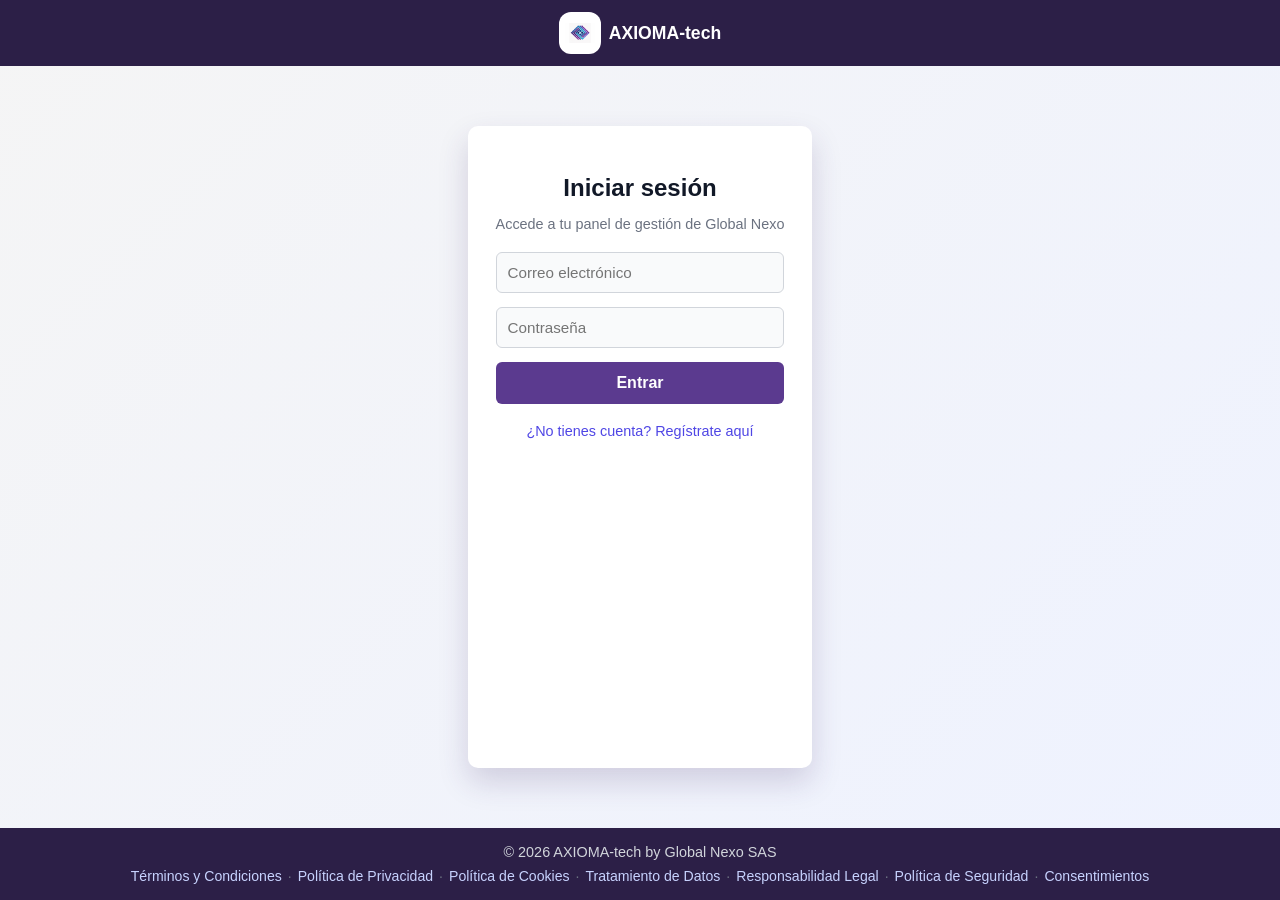
==== index.html @ b4995c37 "Add files via upload" ====
<!DOCTYPE html>
<html lang="es">
<head>
  <meta charset="UTF-8">
  <meta name="viewport" content="width=device-width, initial-scale=1.0">
  <title>AXIOMA | Iniciar sesión</title>

  <!-- CSS GLOBAL (ruta corregida) -->
  <link rel="stylesheet" href="css/main.css">
  <link rel="stylesheet" href="css/login.css">
</head>

<body>
  <div class="main">
    <h2>Iniciar sesión</h2>

    <p>
      Accede a tu panel de gestión de Global Nexo
    </p>

    <form id="loginForm">
      <input id="emailInput" type="email" placeholder="Correo electrónico" required>
      <input id="passwordInput" type="password" placeholder="Contraseña" required>
      <button type="submit">Entrar</button>
    </form>

    <div class="login-extra">
      <a href="./registro/index.html" class="registro-link">
        ¿No tienes cuenta? Regístrate aquí
      </a>
    </div>
  </div>

  <!-- JS (también corregido por consistencia) -->
  <script type="module" src="js/auth.js"></script>
  <script type="module" src="js/public_chrome.js"></script>
  <script type="module" src="js/footer.js"></script>
</body>
</html>
---- css/main.css ----
/* =========================
   RESET + BASE
========================= */
* {
  box-sizing: border-box;
}

body {
  margin: 0;
  font-family: Tahoma, "Segoe UI", Arial, sans-serif;
  background: linear-gradient(135deg, #f5f5f5, #eef2ff);
  color: #111827;
  min-height: 100vh;
  display: flex;
  flex-direction: column;
  overflow-x: hidden;
}

/* =========================
   HEADER GLOBAL
========================= */
.app-header {
  background: #2c1f47;
  color: white;
  padding: 12px 20px;
  display: grid;
  grid-template-columns: auto 1fr auto;
  align-items: center;
  gap: 16px;
}

.app-header .logo {
  font-weight: bold;
  display: flex;
  align-items: center;
  gap: 8px;
}

.logo-mark-wrap {
  width: 42px;
  height: 42px;
  border-radius: 12px;
  background: #ffffff;
  display: grid;
  place-items: center;
}

.logo-mark {
  width: 30px;
  height: 30px;
  object-fit: contain;
}

.app-header.public-header {
  grid-template-columns: 1fr;
  justify-items: center;
}

.app-header.public-header .public-logo {
  font-size: 1.1rem;
  font-weight: 800;
}


.app-header .empresa-header-nombre {
  text-align: center;
  color: #ffffff;
  font-size: 1.1rem;
  font-weight: 800;
  letter-spacing: 0.02em;
}

.app-header nav {
  display: flex;
  align-items: center;
  gap: 12px;
}

.app-header nav a {
  color: white;
  text-decoration: none;
  font-size: 0.95rem;
}

.app-header nav a:hover {
  text-decoration: underline;
}

.app-header .logout-btn {
  padding: 6px 12px;
  font-size: 0.9rem;
  background: transparent;
  border: 1px solid #e5e7eb;
  color: #ffffff;
}

.app-header .logout-btn:hover {
  background: rgba(255, 255, 255, 0.12);
}

/* =========================
   CONTENEDOR PRINCIPAL BASE
========================= */
.main {
  max-width: 420px;
  margin: 60px auto;
  background: white;
  padding: 28px;
  border-radius: 10px;
  box-shadow: 0 10px 25px rgba(0, 0, 0, 0.08);
  flex: 1 0 auto;
}

.main h1,
.main h2 {
  text-align: center;
  margin-bottom: 12px;
  font-weight: 600;
}

.main p {
  text-align: center;
  font-size: 0.9rem;
  color: #6b7280;
  margin-bottom: 20px;
}

/* =========================
   FORMULARIOS BASE
========================= */
form {
  display: flex;
  flex-direction: column;
  gap: 14px;
}

input,
select,
textarea {
  padding: 11px;
  font-size: 0.95rem;
  border-radius: 6px;
  border: 1px solid #d1d5db;
  background-color: #f9fafb;
}

input:focus,
select:focus,
textarea:focus {
  outline: none;
  border-color: #4f46e5;
  background-color: #ffffff;
}

/* =========================
   BOTONES
========================= */
button {
  padding: 12px;
  font-size: 1rem;
  font-weight: 600;
  border-radius: 6px;
  border: none;
  cursor: pointer;
  background: #5b3a8f;
  color: white;
}

button:hover {
  background: #2c1f47;
}

/* =========================
   LOGIN / REGISTRO
========================= */
.login-extra {
  margin-top: 18px;
  text-align: center;
}

.registro-link {
  color: #4f46e5;
  text-decoration: none;
  font-size: 0.9rem;
}

.registro-link:hover {
  text-decoration: underline;
}

/* =========================
   UTILIDADES
========================= */
#status {
  margin-top: 14px;
  font-size: 0.9rem;
  text-align: center;
}


.app-header .nav-dropdown {
  position: relative;
}

.app-header .nav-dropdown-toggle {
  background: transparent;
  border: 1px solid #4b5563;
  color: white;
  padding: 6px 10px;
  font-size: 0.9rem;
}

.app-header .nav-dropdown-toggle:hover {
  background: rgba(255, 255, 255, 0.12);
}

.app-header .nav-dropdown-menu {
  display: none;
  position: absolute;
  top: calc(100% + 6px);
  right: 0;
  min-width: 220px;
  background: #2c1f47;
  border: 1px solid #374151;
  border-radius: 8px;
  padding: 8px;
  z-index: 1000;
}

.app-header .nav-dropdown.open .nav-dropdown-menu {
  display: grid;
  gap: 6px;
}

.app-header .nav-dropdown-menu a {
  display: block;
  padding: 8px;
  border-radius: 6px;
}

.app-header .nav-dropdown-menu a:hover {
  background: rgba(255, 255, 255, 0.1);
  text-decoration: none;
}

.app-header .user-menu-toggle {
  display: grid;
  justify-items: center;
  gap: 2px;
  min-width: 56px;
}

.app-header .user-avatar {
  width: 30px;
  height: 30px;
  border-radius: 999px;
  background: #c4b5fd;
  color: #312e81;
  display: grid;
  place-items: center;
  font-weight: 700;
  font-size: 0.95rem;
}

.app-header .user-name {
  font-size: 0.72rem;
  color: #ddd6fe;
  max-width: 96px;
  overflow: hidden;
  text-overflow: ellipsis;
  white-space: nowrap;
}

.app-header .user-dropdown-menu {
  min-width: 230px;
}

.app-header .menu-group-title {
  font-size: 0.72rem;
  color: #9ca3af;
  padding: 6px 8px 0;
  text-transform: uppercase;
  letter-spacing: .04em;
}


/* =========================
   TABLAS: CONTROL DE DESBORDE DE TEXTO
========================= */
.main table th,
.main table td {
  white-space: normal;
  overflow-wrap: anywhere;
  word-break: break-word;
  line-height: 1.3;
}


/* =========================
   FOOTER LEGAL GLOBAL
========================= */
body.has-legal-footer {
  padding-bottom: var(--legal-footer-offset, 120px);
}

.legal-footer {
  margin-top: 0;
  background: #2c1f47;
  color: #e5e7eb;
  padding: 16px 20px;
  position: fixed;
  left: 0;
  right: 0;
  bottom: 0;
  width: 100%;
  z-index: 1000;
}

.legal-footer-inner {
  max-width: 1280px;
  margin: 0 auto;
  display: flex;
  flex-direction: column;
  gap: 8px;
  align-items: center;
  text-align: center;
}

.legal-copy {
  margin: 0;
  font-size: 0.9rem;
  color: #d1d5db;
}

.legal-links {
  display: flex;
  gap: 6px;
  flex-wrap: wrap;
  align-items: center;
  justify-content: center;
  font-size: 0.88rem;
}

.legal-links a {
  color: #c7d2fe;
  text-decoration: none;
}

.legal-links a:hover {
  text-decoration: underline;
}

.legal-links .sep {
  color: #6b7280;
}

.app-header nav > .nav-link-btn {
  border: 1px solid #4b5563;
  border-radius: 6px;
  padding: 6px 10px;
  text-decoration: none;
  line-height: 1.2;
}

.app-header nav > .nav-link-btn:hover {
  background: rgba(255, 255, 255, 0.12);
  text-decoration: none;
}






@media (max-width: 900px) {
  .app-header {
    grid-template-columns: 1fr;
    gap: 10px;
    padding: 10px 12px;
    justify-items: center;
  }

  .app-header .empresa-header-nombre {
    font-size: 0.95rem;
  }

  .app-header nav {
    width: 100%;
    justify-content: center;
    flex-wrap: wrap;
    gap: 8px;
  }

  .main {
    width: min(100%, 100vw - 16px);
    margin: 16px auto;
    padding: 16px;
    border-radius: 8px;
  }
}


@media (min-width: 1200px) {
  .main {
    box-shadow: 0 14px 30px rgba(59, 40, 99, 0.18);
  }

  .app-header nav {
    gap: 10px;
  }
}
---- css/login.css ----
.main {
  max-width: 380px;
}
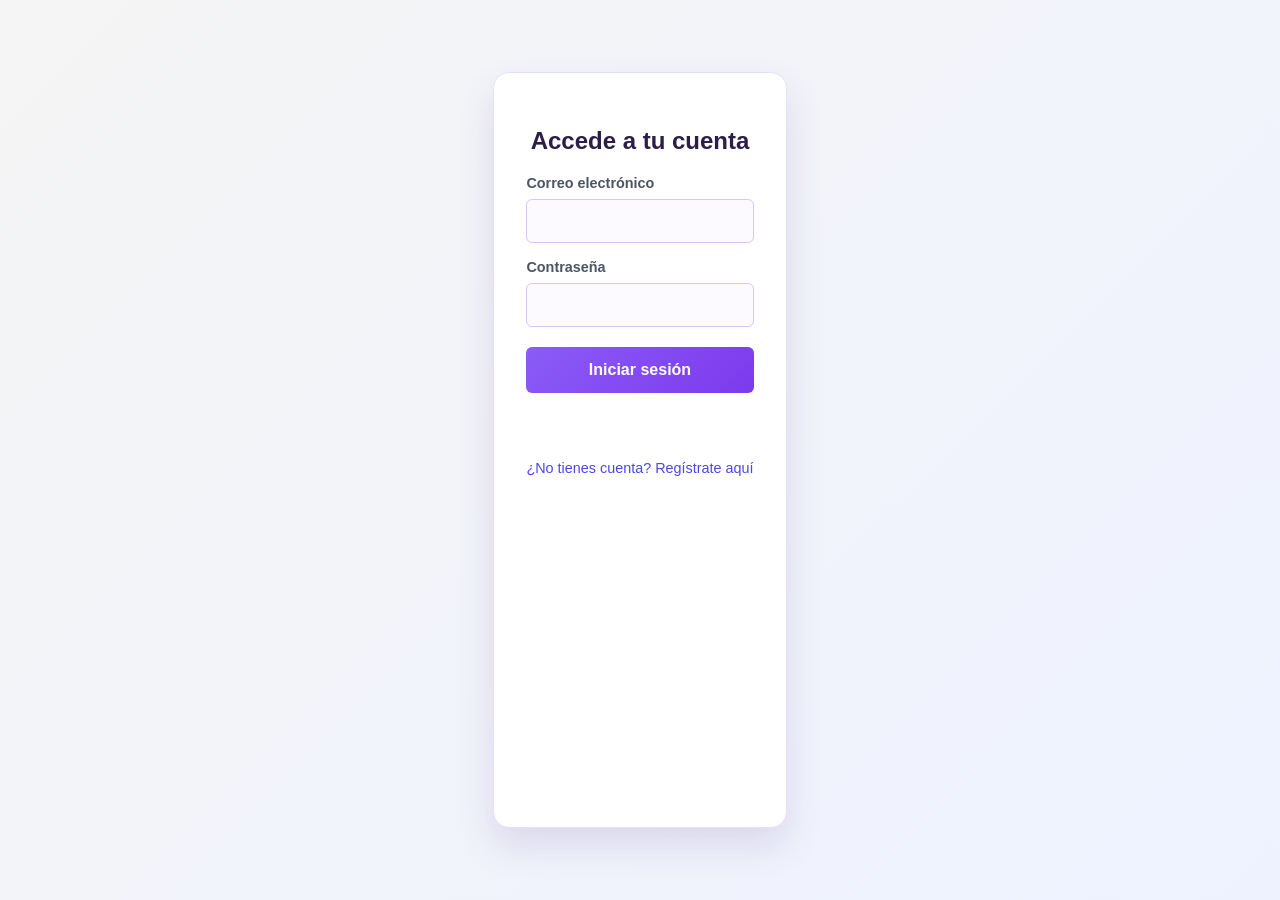
==== commit 877cc38f: "Add files via upload" ====
--- a/index.html
+++ b/index.html
@@ -4,25 +4,29 @@
   <meta charset="UTF-8">
   <meta name="viewport" content="width=device-width, initial-scale=1.0">
   <title>AXIOMA | Iniciar sesión</title>
-
-  <!-- CSS GLOBAL (ruta corregida) -->
   <link rel="stylesheet" href="css/main.css">
   <link rel="stylesheet" href="css/login.css">
 </head>
-
 <body>
-  <div class="main">
-    <h2>Iniciar sesión</h2>
-
-    <p>
-      Accede a tu panel de gestión de Global Nexo
-    </p>
+  <div class="main login-container">
+    <h2>Accede a tu cuenta</h2>
 
     <form id="loginForm">
-      <input id="emailInput" type="email" placeholder="Correo electrónico" required>
-      <input id="passwordInput" type="password" placeholder="Contraseña" required>
-      <button type="submit">Entrar</button>
+      <div class="form-group">
+        <label for="email">Correo electrónico</label>
+        <input type="email" id="email" name="email" required autocomplete="email">
+      </div>
+
+      <div class="form-group">
+        <label for="password">Contraseña</label>
+        <input type="password" id="password" name="password" required autocomplete="current-password">
+      </div>
+
+      <button type="submit">Iniciar sesión</button>
+      <p id="error-message" style="color: red; margin-top: 10px;"></p>
     </form>
+
+    <p id="status" aria-live="polite"></p>
 
     <div class="login-extra">
       <a href="./registro/index.html" class="registro-link">
@@ -31,8 +35,35 @@
     </div>
   </div>
 
-  <!-- JS (también corregido por consistencia) -->
-  <script type="module" src="js/auth.js"></script>
+  <script type="module">
+    import { signInWithPassword } from "./js/auth.js";
+
+    const form = document.getElementById("loginForm");
+    const emailInput = document.getElementById("email");
+    const passwordInput = document.getElementById("password");
+    const errorEl = document.getElementById("error-message");
+
+    form.addEventListener("submit", async (event) => {
+      event.preventDefault();
+      if (errorEl) errorEl.textContent = "";
+
+      const email = String(emailInput?.value || "").trim();
+      const password = String(passwordInput?.value || "");
+
+      try {
+        await signInWithPassword(email, password);
+        window.location.href = "/Plataforma_Restaurantes/dashboard/";
+      } catch (error) {
+        console.error("Error de inicio de sesión:", error);
+        const message = String(error?.message || "");
+        if (message.includes("Invalid login credentials")) {
+          if (errorEl) errorEl.textContent = "Correo o contraseña incorrectos.";
+        } else {
+          if (errorEl) errorEl.textContent = "Error de conexión. Inténtalo de nuevo.";
+        }
+      }
+    });
+  </script>
   <script type="module" src="js/public_chrome.js"></script>
   <script type="module" src="js/footer.js"></script>
 </body>
--- a/css/login.css
+++ b/css/login.css
@@ -1,3 +1,64 @@
-.main {
-  max-width: 380px;
+.main.login-container {
+  max-width: 460px;
+  margin: 72px auto;
+  padding: 34px 32px;
+  border-radius: 16px;
+  border: 1px solid #e9ddff;
+  box-shadow: 0 18px 36px rgba(91, 58, 143, 0.14);
 }
+
+.login-container h2 {
+  margin-bottom: 20px;
+  color: #2c1f47;
+}
+
+.login-container #loginForm {
+  gap: 16px;
+}
+
+.login-container .form-group {
+  display: grid;
+  gap: 8px;
+}
+
+.login-container .form-group label {
+  font-size: 0.9rem;
+  color: #4b5563;
+  font-weight: 600;
+}
+
+.login-container input {
+  width: 100%;
+  min-height: 44px;
+  border: 1px solid #d8c7ff;
+  background: #fcfaff;
+}
+
+.login-container input:focus {
+  border-color: #8b5cf6;
+  box-shadow: 0 0 0 3px rgba(139, 92, 246, 0.18);
+}
+
+.login-container button {
+  margin-top: 4px;
+  min-height: 46px;
+  background: linear-gradient(135deg, #8b5cf6, #7c3aed);
+}
+
+.login-container button:hover {
+  background: linear-gradient(135deg, #7c3aed, #6d28d9);
+}
+
+#error-message {
+  min-height: 20px;
+  font-size: 0.9rem;
+  margin: 0;
+  text-align: left;
+}
+
+@media (max-width: 640px) {
+  .main.login-container {
+    margin: 24px 14px;
+    padding: 24px 20px;
+  }
+}
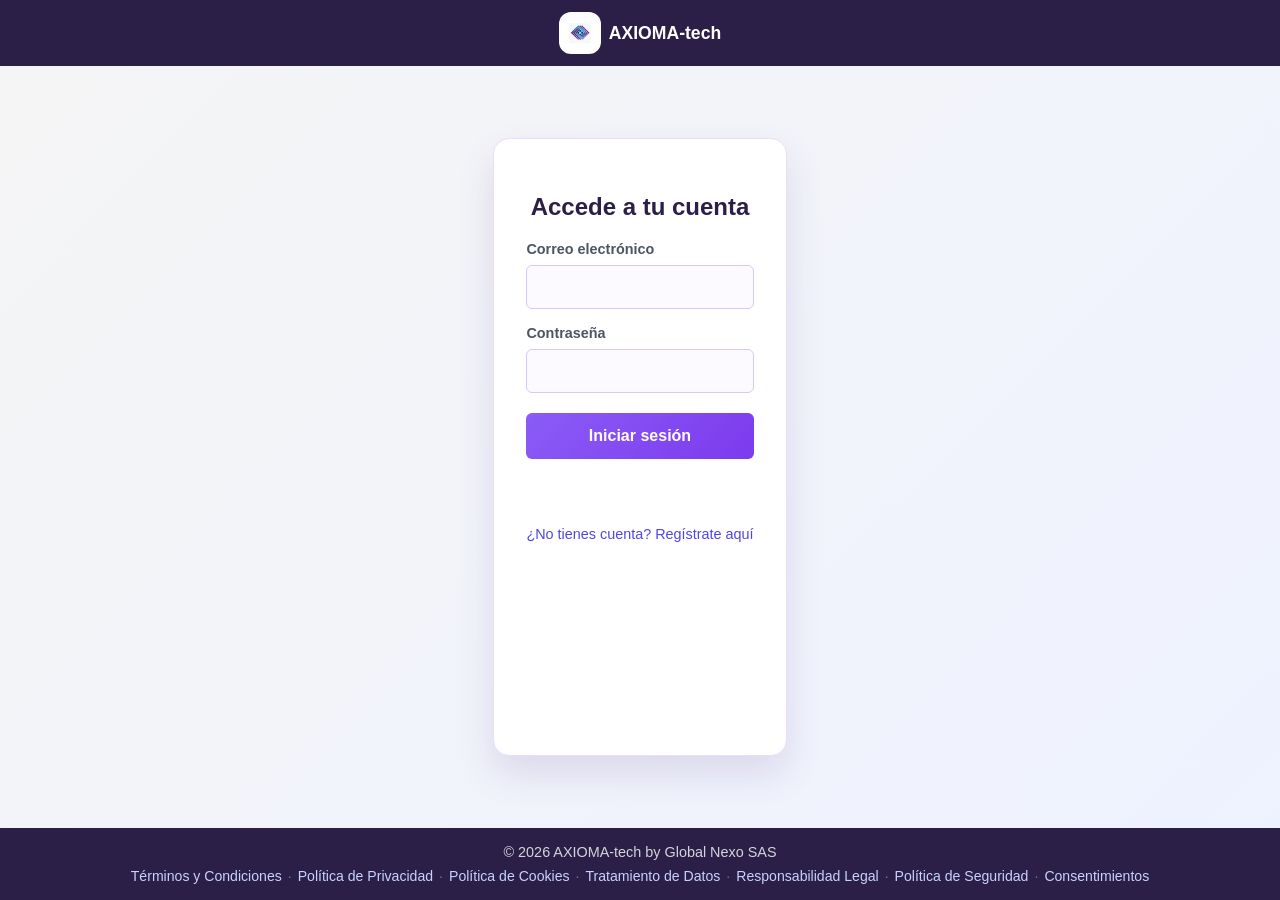
==== commit 76184c9d: "Actualizar rutas internas al repo de pruebas y centralizar URLs" ====
--- a/index.html
+++ b/index.html
@@ -52,7 +52,7 @@
 
       try {
         await signInWithPassword(email, password);
-        window.location.href = "/Plataforma_Restaurantes/dashboard/";
+        window.location.href = "/Pruebas-y-Actualizaciones/dashboard/";
       } catch (error) {
         console.error("Error de inicio de sesión:", error);
         const message = String(error?.message || "");
